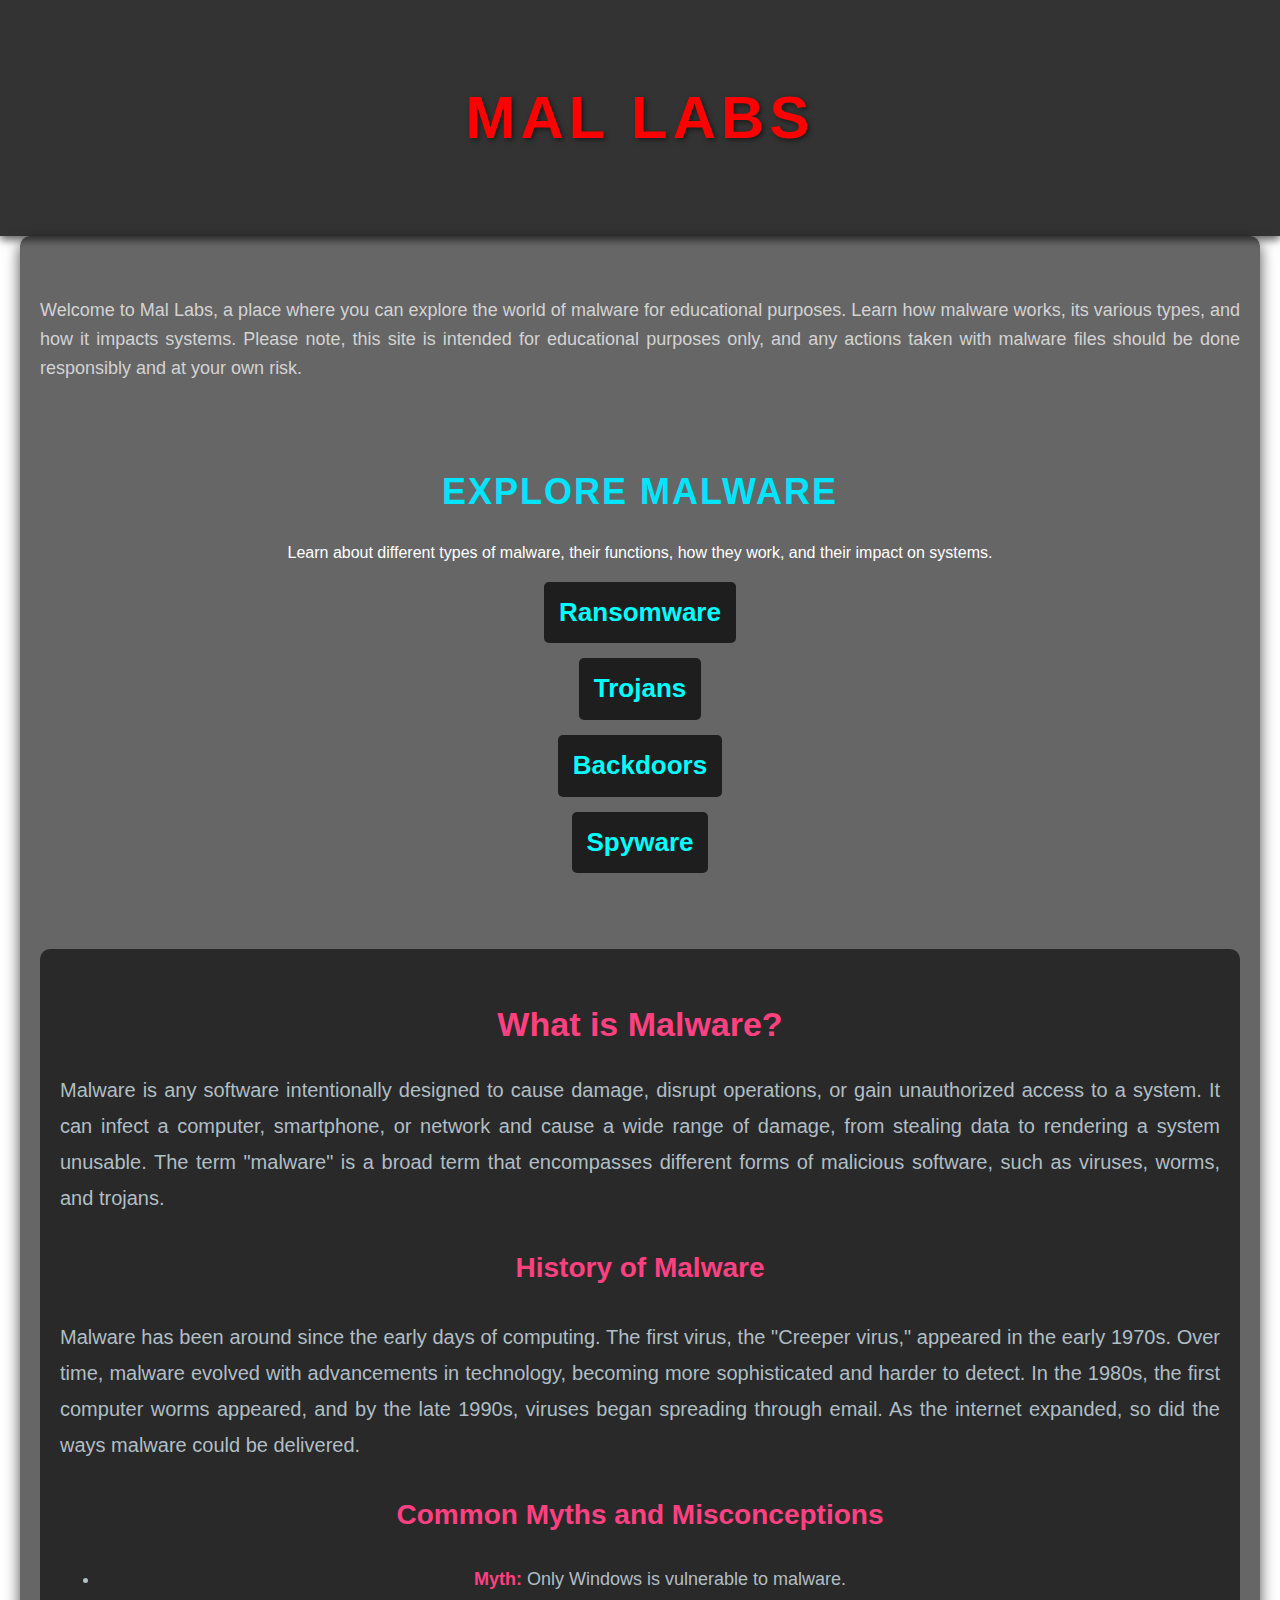
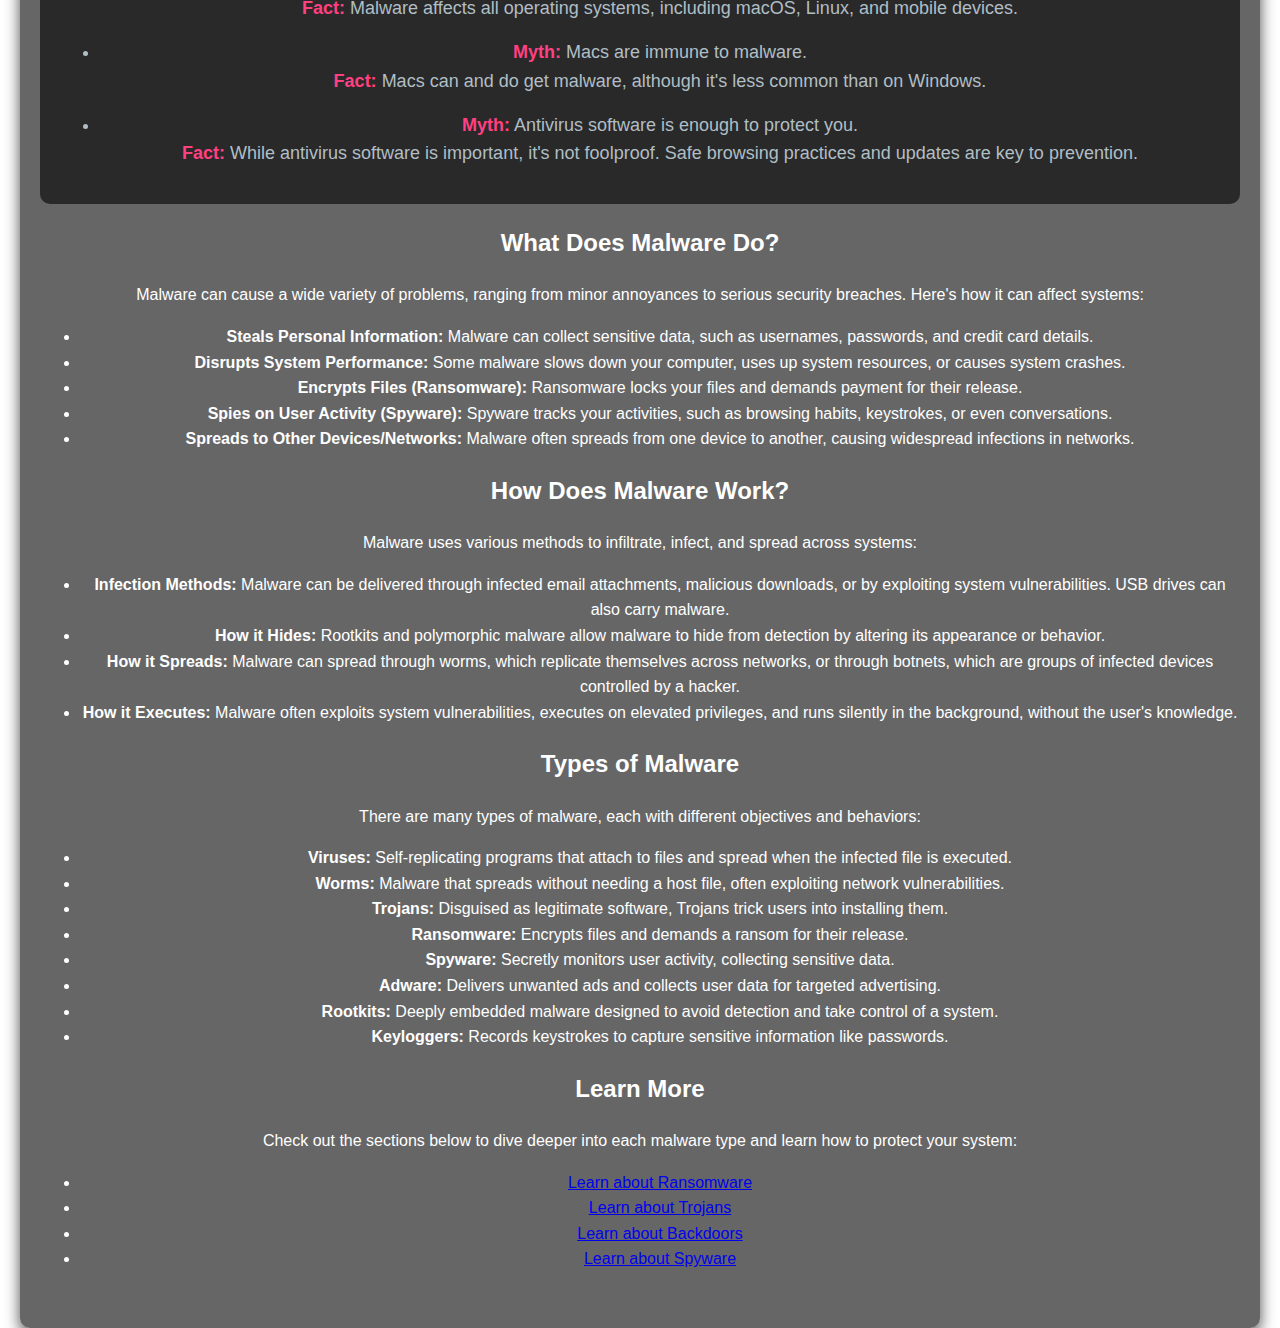
==== index.html @ 7fccf8fe "Add files via upload" ====
<!DOCTYPE html>
<html lang="en">
<head>
    <meta charset="UTF-8">
    <meta name="viewport" content="width=device-width, initial-scale=1.0">
    <title>Mal Labs</title>
    <link rel="stylesheet" href="style.css">
</head>
<body>
    <header>
        <h1 class="logo">MAL LABS</h1>
    </header>
    <main>
        <section class="intro">
            <p>Welcome to Mal Labs, a place where you can explore the world of malware for educational purposes. Learn how malware works, its various types, and how it impacts systems. Please note, this site is intended for educational purposes only, and any actions taken with malware files should be done responsibly and at your own risk.</p>
        </section>
        
        <section class="categories">
            <h2>Explore Malware</h2>
            <p>Learn about different types of malware, their functions, how they work, and their impact on systems.</p>
            <ul>
                <li><a href="Ransomware Page.html">Ransomware</a></li>
                <li><a href="Trojans Page.html">Trojans</a></li>
                <li><a href="Backdoors Page.html">Backdoors</a></li>
                <li><a href="Spyware Page.html">Spyware</a></li>
            </ul>
        </section>

        <section class="what-is-malware">
            <h2>What is Malware?</h2>
            <p>Malware is any software intentionally designed to cause damage, disrupt operations, or gain unauthorized access to a system. It can infect a computer, smartphone, or network and cause a wide range of damage, from stealing data to rendering a system unusable. The term "malware" is a broad term that encompasses different forms of malicious software, such as viruses, worms, and trojans.</p>

            <h3>History of Malware</h3>
            <p>Malware has been around since the early days of computing. The first virus, the "Creeper virus," appeared in the early 1970s. Over time, malware evolved with advancements in technology, becoming more sophisticated and harder to detect. In the 1980s, the first computer worms appeared, and by the late 1990s, viruses began spreading through email. As the internet expanded, so did the ways malware could be delivered.</p>

            <h3>Common Myths and Misconceptions</h3>
            <ul>
                <li><strong>Myth:</strong> Only Windows is vulnerable to malware. <br><strong>Fact:</strong> Malware affects all operating systems, including macOS, Linux, and mobile devices.</li>
                <li><strong>Myth:</strong> Macs are immune to malware. <br><strong>Fact:</strong> Macs can and do get malware, although it's less common than on Windows.</li>
                <li><strong>Myth:</strong> Antivirus software is enough to protect you. <br><strong>Fact:</strong> While antivirus software is important, it's not foolproof. Safe browsing practices and updates are key to prevention.</li>
            </ul>
        </section>

        <section class="what-does-malware-do">
            <h2>What Does Malware Do?</h2>
            <p>Malware can cause a wide variety of problems, ranging from minor annoyances to serious security breaches. Here's how it can affect systems:</p>
            <ul>
                <li><strong>Steals Personal Information:</strong> Malware can collect sensitive data, such as usernames, passwords, and credit card details.</li>
                <li><strong>Disrupts System Performance:</strong> Some malware slows down your computer, uses up system resources, or causes system crashes.</li>
                <li><strong>Encrypts Files (Ransomware):</strong> Ransomware locks your files and demands payment for their release.</li>
                <li><strong>Spies on User Activity (Spyware):</strong> Spyware tracks your activities, such as browsing habits, keystrokes, or even conversations.</li>
                <li><strong>Spreads to Other Devices/Networks:</strong> Malware often spreads from one device to another, causing widespread infections in networks.</li>
            </ul>
        </section>

        <section class="how-malware-works">
            <h2>How Does Malware Work?</h2>
            <p>Malware uses various methods to infiltrate, infect, and spread across systems:</p>
            <ul>
                <li><strong>Infection Methods:</strong> Malware can be delivered through infected email attachments, malicious downloads, or by exploiting system vulnerabilities. USB drives can also carry malware.</li>
                <li><strong>How it Hides:</strong> Rootkits and polymorphic malware allow malware to hide from detection by altering its appearance or behavior.</li>
                <li><strong>How it Spreads:</strong> Malware can spread through worms, which replicate themselves across networks, or through botnets, which are groups of infected devices controlled by a hacker.</li>
                <li><strong>How it Executes:</strong> Malware often exploits system vulnerabilities, executes on elevated privileges, and runs silently in the background, without the user's knowledge.</li>
            </ul>
        </section>

        <section class="types-of-malware">
            <h2>Types of Malware</h2>
            <p>There are many types of malware, each with different objectives and behaviors:</p>
            <ul>
                <li><strong>Viruses:</strong> Self-replicating programs that attach to files and spread when the infected file is executed.</li>
                <li><strong>Worms:</strong> Malware that spreads without needing a host file, often exploiting network vulnerabilities.</li>
                <li><strong>Trojans:</strong> Disguised as legitimate software, Trojans trick users into installing them.</li>
                <li><strong>Ransomware:</strong> Encrypts files and demands a ransom for their release.</li>
                <li><strong>Spyware:</strong> Secretly monitors user activity, collecting sensitive data.</li>
                <li><strong>Adware:</strong> Delivers unwanted ads and collects user data for targeted advertising.</li>
                <li><strong>Rootkits:</strong> Deeply embedded malware designed to avoid detection and take control of a system.</li>
                <li><strong>Keyloggers:</strong> Records keystrokes to capture sensitive information like passwords.</li>
            </ul>
        </section>
        
        <section class="additional-info">
            <h2>Learn More</h2>
            <p>Check out the sections below to dive deeper into each malware type and learn how to protect your system:</p>
            <ul>
                <li><a href="Ransomware Page.html">Learn about Ransomware</a></li>
                <li><a href="Trojans Page.html">Learn about Trojans</a></li>
                <li><a href="Backdoors Page.html">Learn about Backdoors</a></li>
                <li><a href="Spyware Page.html">Learn about Spyware</a></li>
            </ul>
        </section>
    </main>
</body>
</html>
---- style.css ----
/* General Styles */
body {
    font-family: 'Arial', sans-serif;
    background: url('Binary Background.jpg') no-repeat center center fixed;
    background-size: cover;
    color: white;
    text-align: center;
    margin: 0;
    padding: 0;
    line-height: 1.6;
}

/* Header Styling */
header {
    background: rgba(0, 0, 0, 0.8);
    padding: 30px;
    box-shadow: 0 4px 8px rgba(0, 0, 0, 0.6);
}

.logo {
    font-size: 60px;
    font-weight: bold;
    color: red;
    text-transform: uppercase;
    letter-spacing: 5px;
    text-shadow: 2px 2px 5px rgba(0, 0, 0, 0.5);
}

/* Main Section */
main {
    padding: 40px 20px;
    max-width: 1200px;
    margin: 0 auto;
    background: rgba(0, 0, 0, 0.6);
    border-radius: 10px;
    box-shadow: 0 6px 15px rgba(0, 0, 0, 0.7);
}

/* Intro Section */
.intro p {
    font-size: 18px;
    margin: 20px 0;
    color: lightgray;
    text-align: justify;
}

/* Categories List */
.categories {
    margin-top: 30px;
    padding: 20px;
}

.categories h2 {
    font-size: 36px;
    color: #00e5ff;
    margin-bottom: 20px;
    text-transform: uppercase;
    letter-spacing: 2px;
}

.categories ul {
    list-style: none;
    padding: 0;
}

.categories li {
    margin: 15px 0;
}

.categories a {
    font-size: 26px;
    color: cyan;
    text-decoration: none;
    font-weight: bold;
    transition: color 0.3s, transform 0.3s ease-in-out;
    padding: 10px 15px;
    border-radius: 5px;
    display: inline-block;
    background: rgba(0, 0, 0, 0.7);
}

.categories a:hover {
    color: lime;
    text-decoration: underline;
    transform: scale(1.1);
    background: rgba(0, 0, 0, 0.9);
}

/* What is Malware Section */
.what-is-malware {
    margin-top: 40px;
    padding: 20px;
    background: rgba(0, 0, 0, 0.6);
    border-radius: 10px;
}

.what-is-malware h2 {
    font-size: 34px;
    color: #ff4081;
    margin-bottom: 20px;
}

.what-is-malware p {
    font-size: 20px;
    color: #b0bec5;
    line-height: 1.8;
    margin-bottom: 20px;
    text-align: justify;
}

.what-is-malware h3 {
    font-size: 28px;
    color: #ff4081;
    margin-top: 30px;
}

.what-is-malware ul {
    margin-top: 20px;
}

.what-is-malware ul li {
    margin-bottom: 15px;
    font-size: 18px;
    color: #b0bec5;
}

.what-is-malware ul li strong {
    color: #ff4081;
}

/* Footer Section (optional) */
footer {
    background: rgba(0, 0, 0, 0.8);
    padding: 15px 0;
    position: fixed;
    bottom: 0;
    width: 100%;
    text-align: center;
    color: lightgray;
    font-size: 14px;
}

footer a {
    color: #00e5ff;
    text-decoration: none;
}

footer a:hover {
    color: lime;
    text-decoration: underline;
}
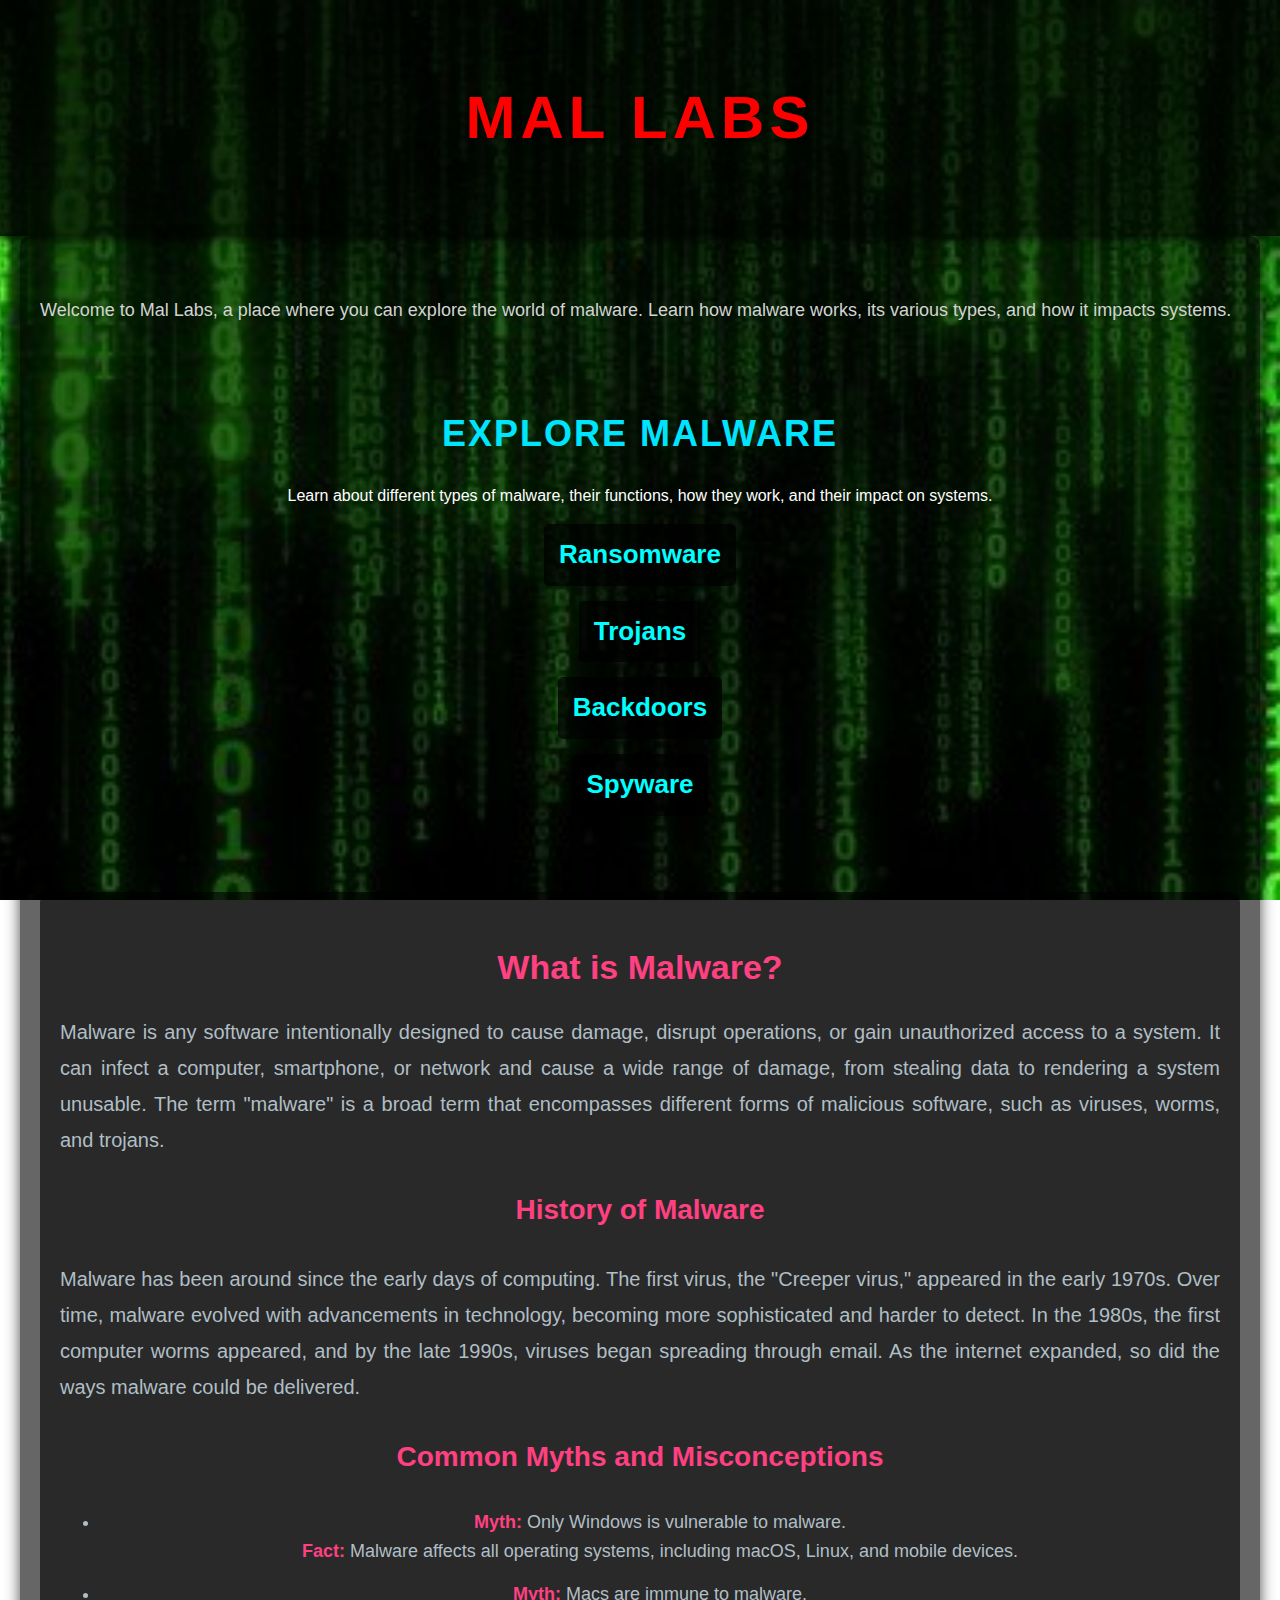
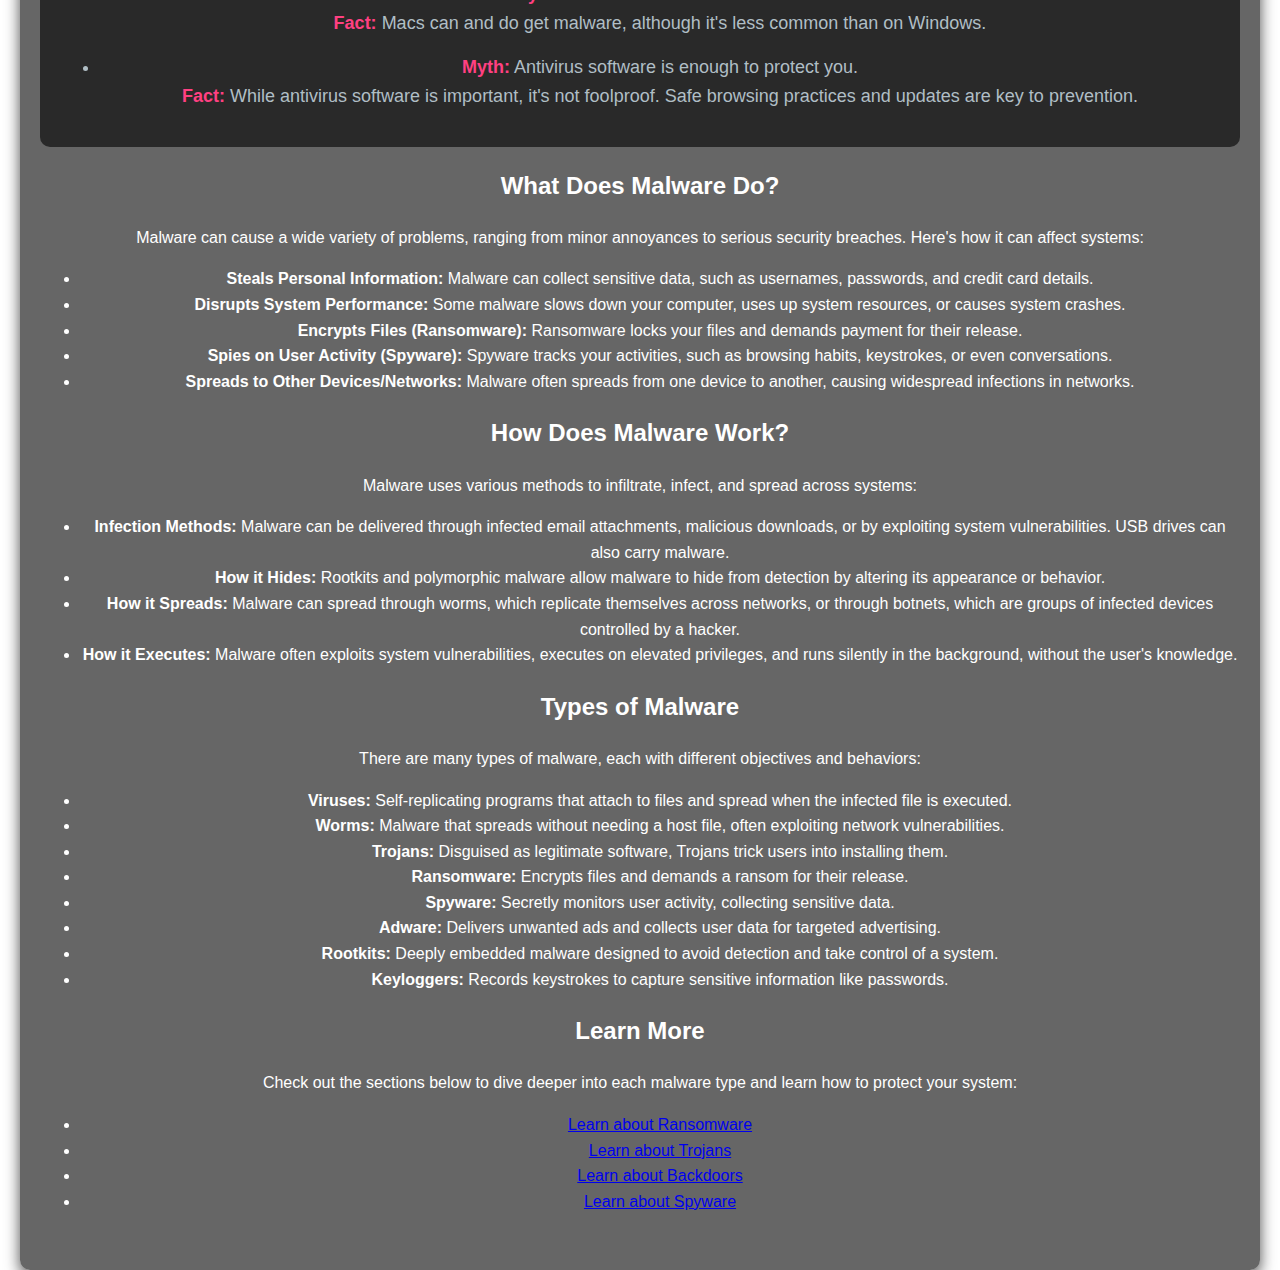
==== commit 97f2195e: "Update index.html" ====
--- a/index.html
+++ b/index.html
@@ -12,7 +12,7 @@
     </header>
     <main>
         <section class="intro">
-            <p>Welcome to Mal Labs, a place where you can explore the world of malware for educational purposes. Learn how malware works, its various types, and how it impacts systems. Please note, this site is intended for educational purposes only, and any actions taken with malware files should be done responsibly and at your own risk.</p>
+            <p>Welcome to Mal Labs, a place where you can explore the world of malware. Learn how malware works, its various types, and how it impacts systems.</p>
         </section>
         
         <section class="categories">
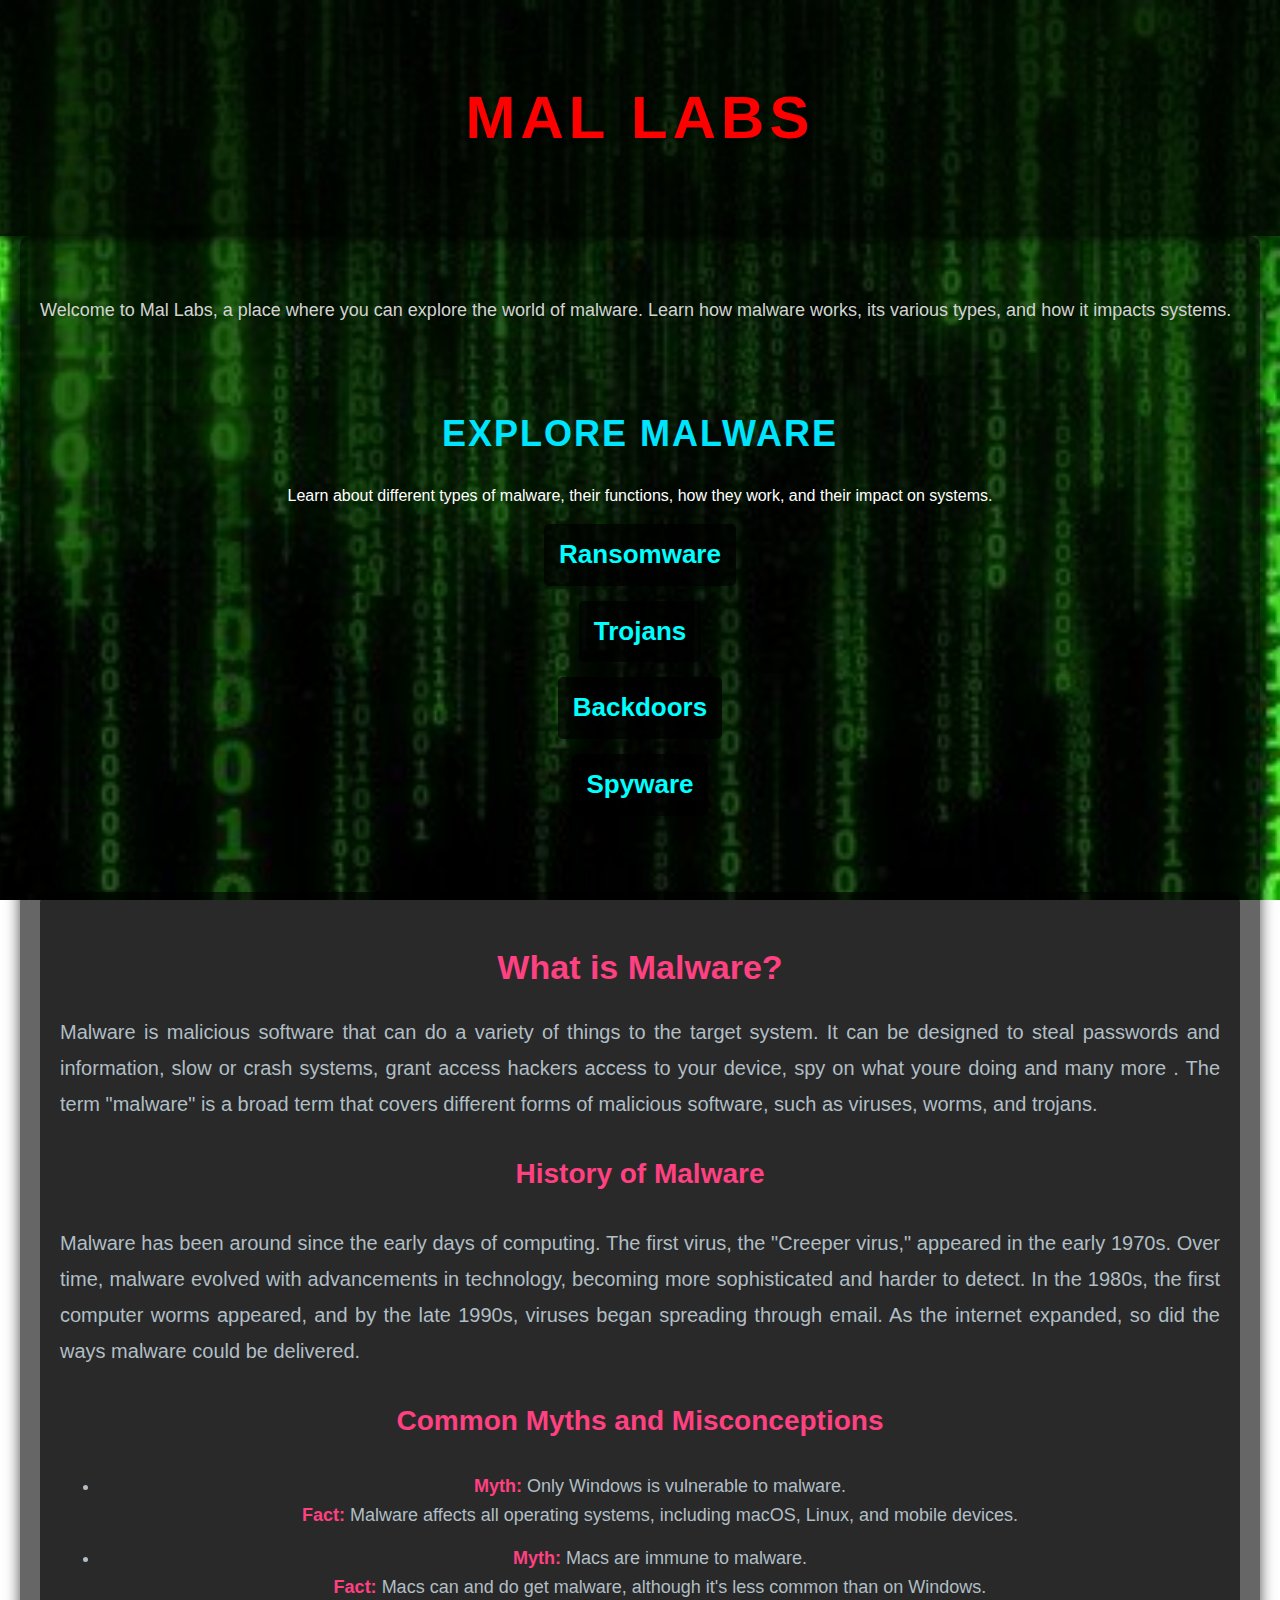
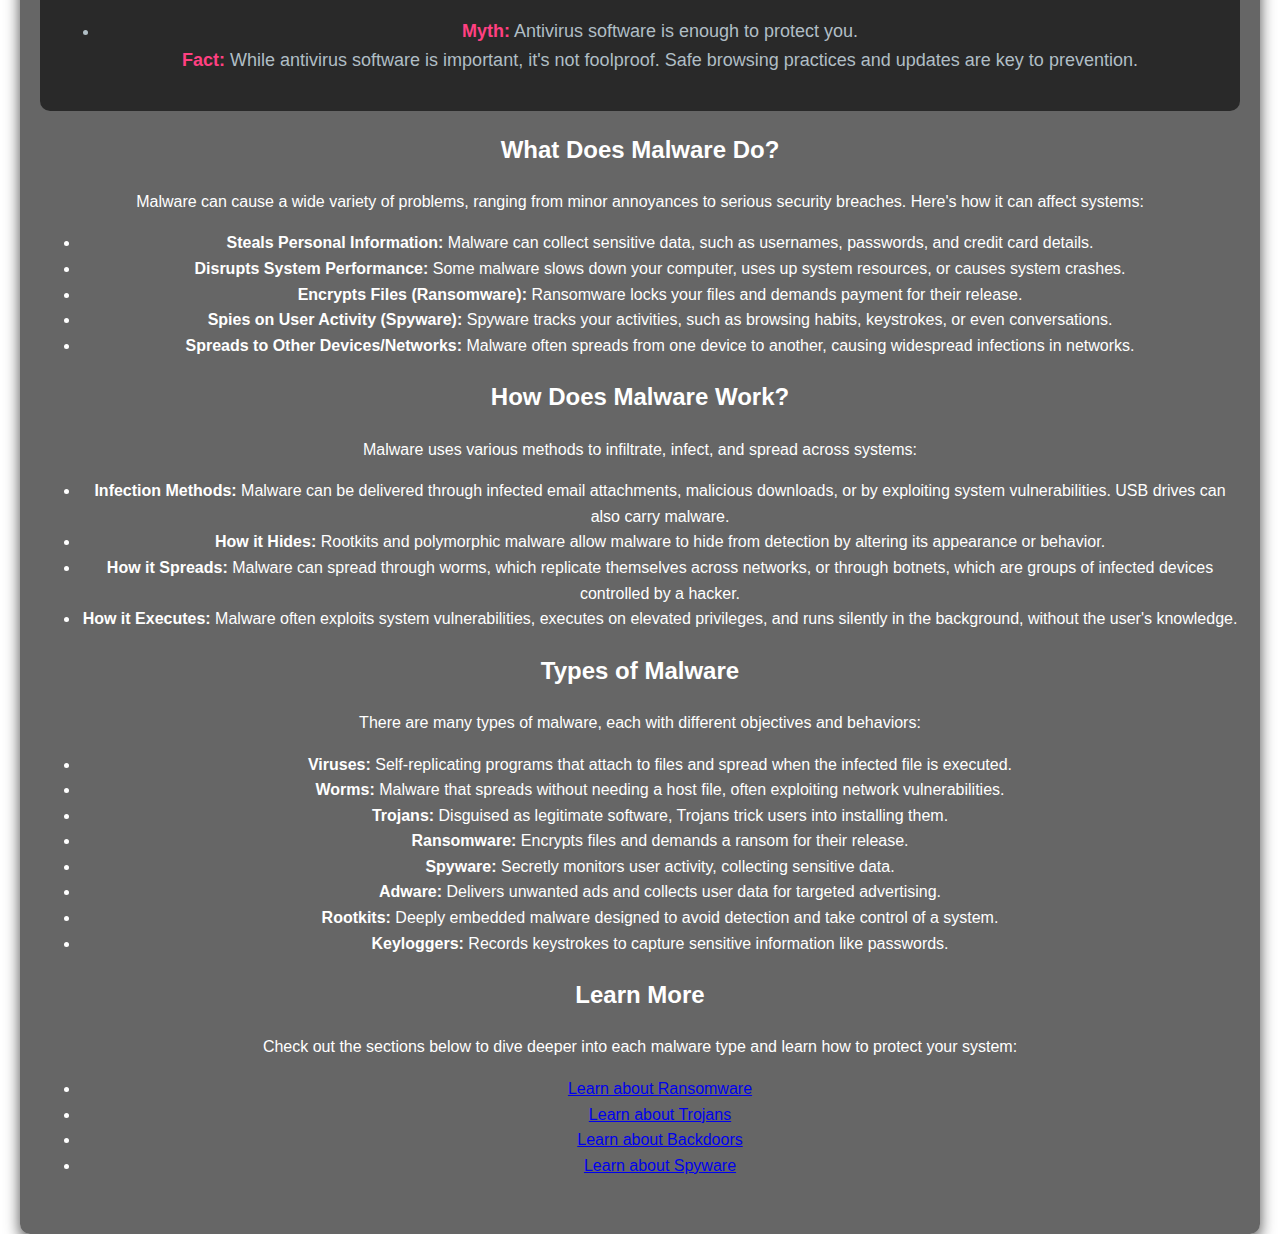
==== commit 24aa0e9a: "Update index.html" ====
--- a/index.html
+++ b/index.html
@@ -28,7 +28,7 @@
 
         <section class="what-is-malware">
             <h2>What is Malware?</h2>
-            <p>Malware is any software intentionally designed to cause damage, disrupt operations, or gain unauthorized access to a system. It can infect a computer, smartphone, or network and cause a wide range of damage, from stealing data to rendering a system unusable. The term "malware" is a broad term that encompasses different forms of malicious software, such as viruses, worms, and trojans.</p>
+            <p>Malware is malicious software that can do a variety of things to the target system. It can be designed to steal passwords and information, slow or crash systems, grant access hackers access to your device, spy on what youre doing and many more  . The term "malware" is a broad term that covers different forms of malicious software, such as viruses, worms, and trojans.</p>
 
             <h3>History of Malware</h3>
             <p>Malware has been around since the early days of computing. The first virus, the "Creeper virus," appeared in the early 1970s. Over time, malware evolved with advancements in technology, becoming more sophisticated and harder to detect. In the 1980s, the first computer worms appeared, and by the late 1990s, viruses began spreading through email. As the internet expanded, so did the ways malware could be delivered.</p>
--- a/style.css
+++ b/style.css
@@ -1,7 +1,7 @@
 /* General Styles */
 body {
     font-family: 'Arial', sans-serif;
-    background: url('Binary Background.jpg') no-repeat center center fixed;
+    background: url('/Binary Background.jpg') no-repeat center center fixed;
     background-size: cover;
     color: white;
     text-align: center;
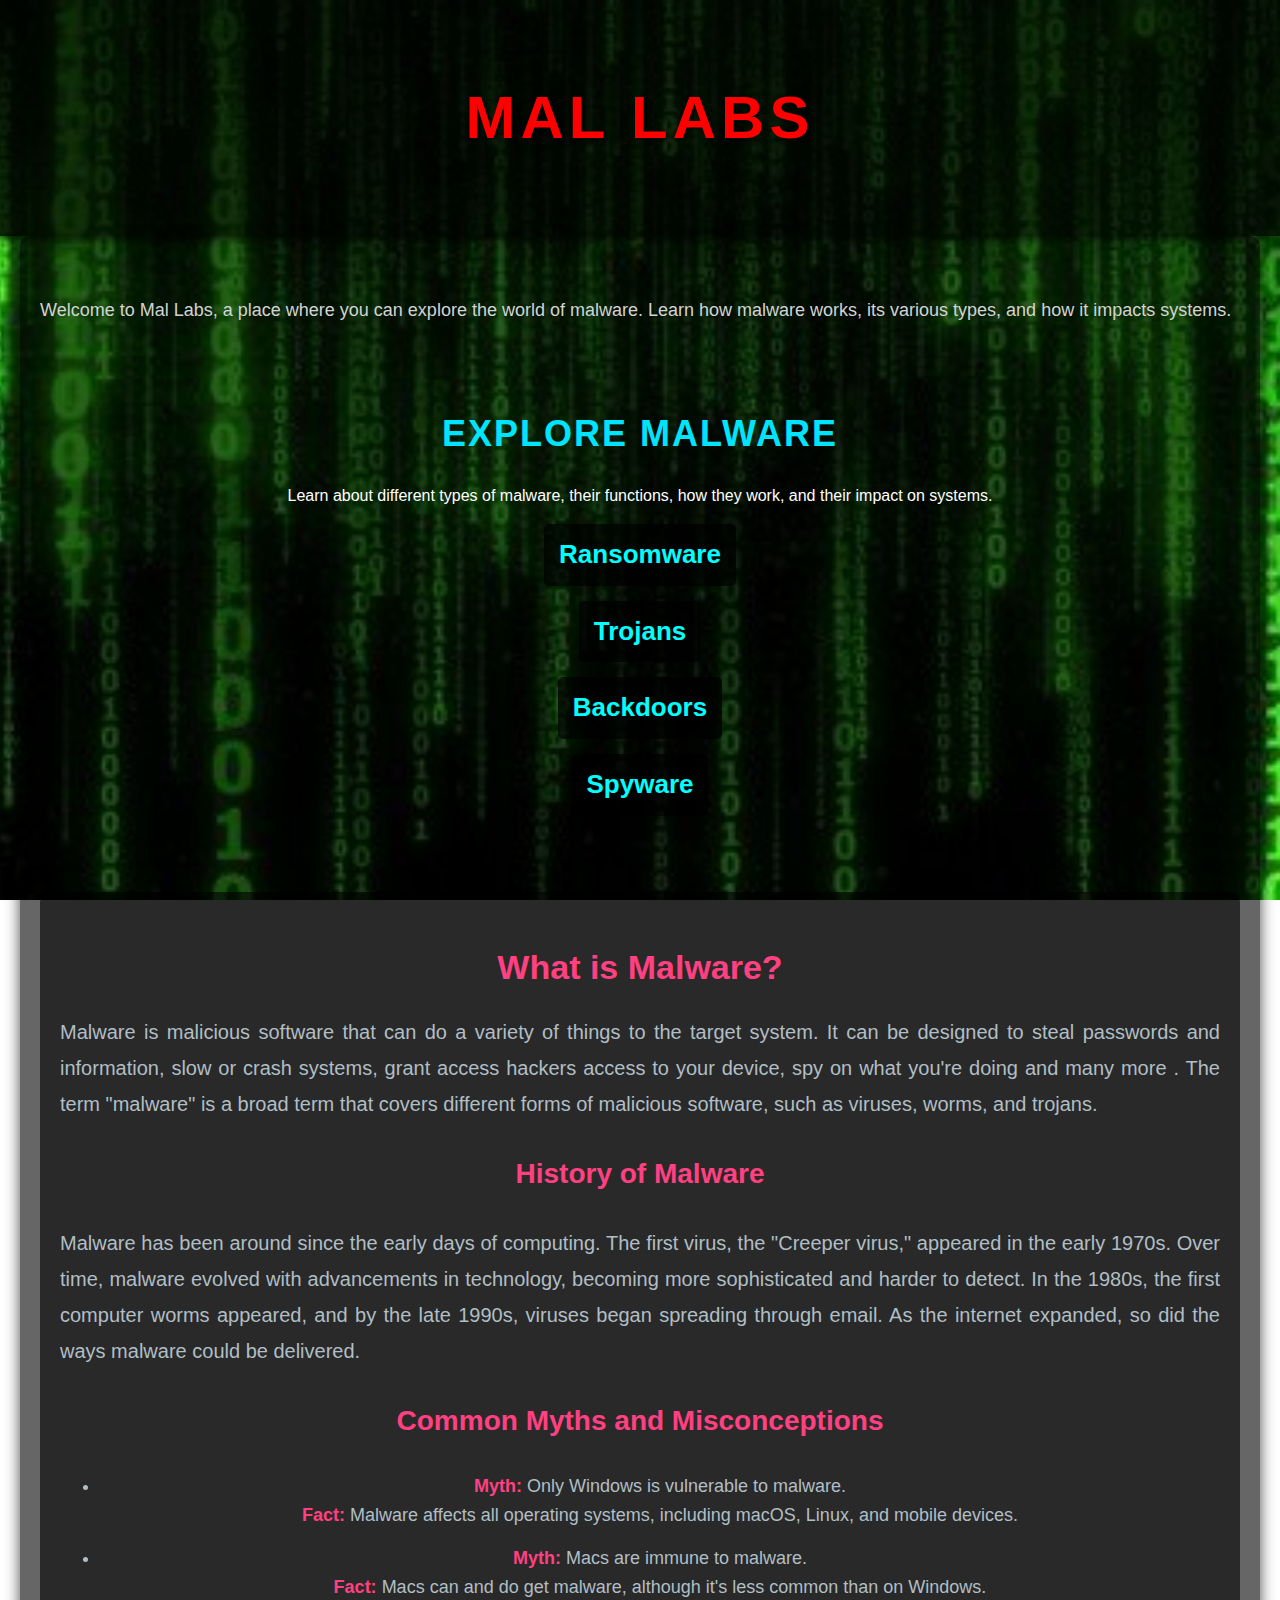
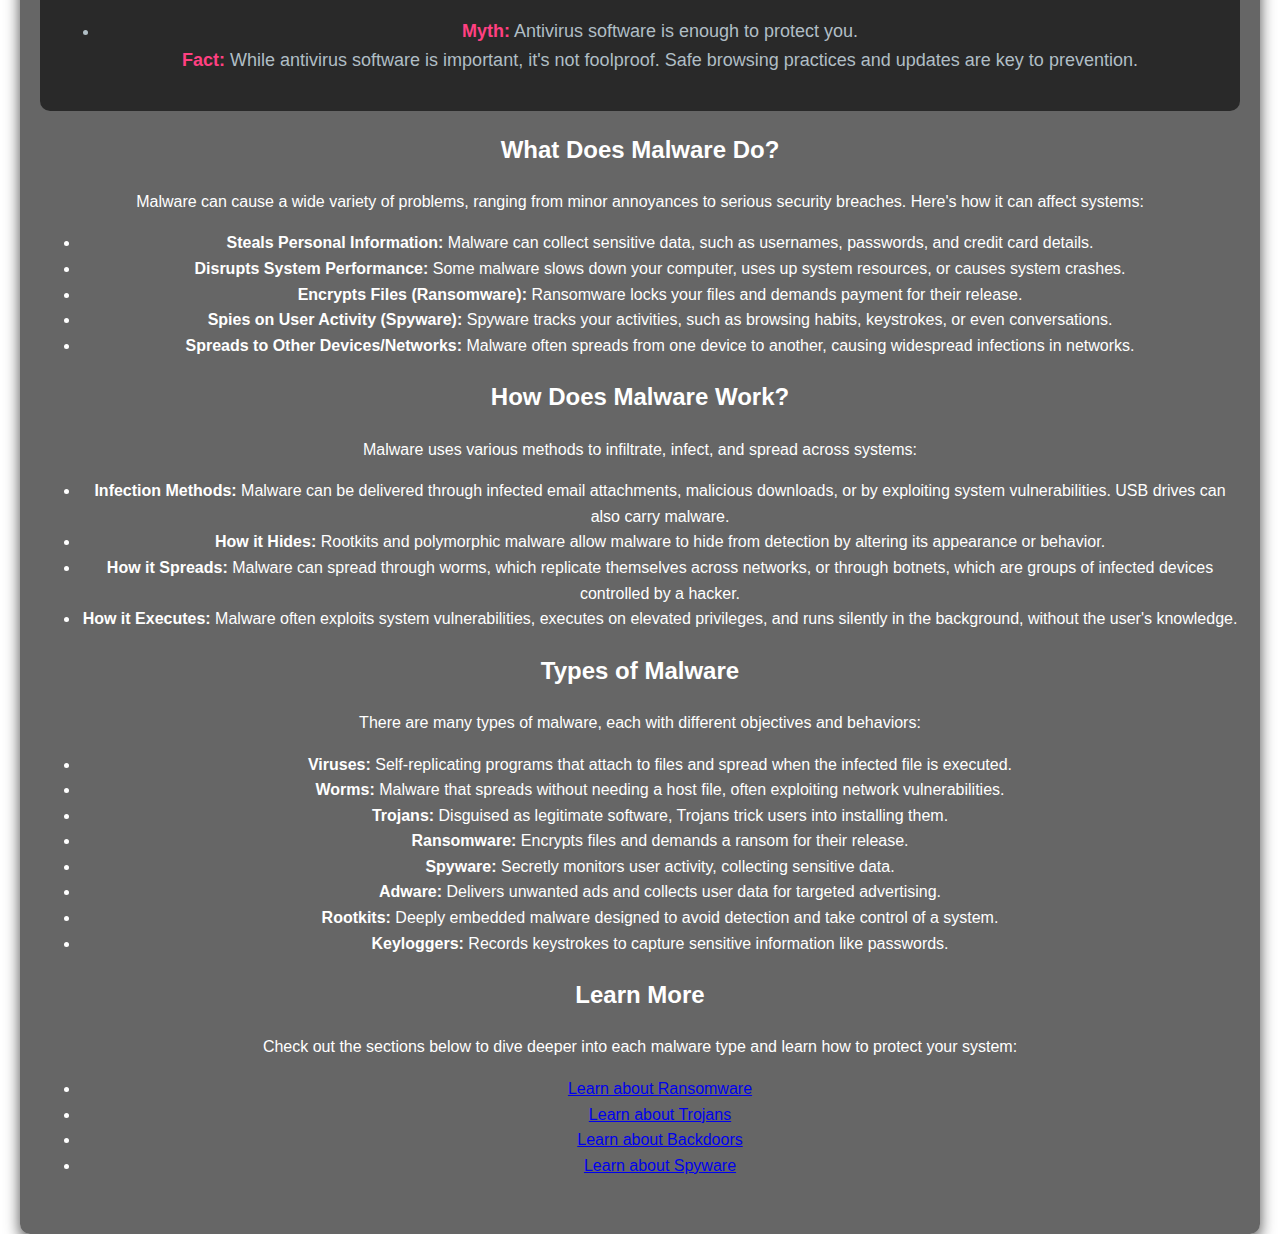
==== commit 694c5baf: "Update index.html" ====
--- a/index.html
+++ b/index.html
@@ -28,7 +28,7 @@
 
         <section class="what-is-malware">
             <h2>What is Malware?</h2>
-            <p>Malware is malicious software that can do a variety of things to the target system. It can be designed to steal passwords and information, slow or crash systems, grant access hackers access to your device, spy on what youre doing and many more  . The term "malware" is a broad term that covers different forms of malicious software, such as viruses, worms, and trojans.</p>
+            <p>Malware is malicious software that can do a variety of things to the target system. It can be designed to steal passwords and information, slow or crash systems, grant access hackers access to your device, spy on what you're doing and many more  . The term "malware" is a broad term that covers different forms of malicious software, such as viruses, worms, and trojans.</p>
 
             <h3>History of Malware</h3>
             <p>Malware has been around since the early days of computing. The first virus, the "Creeper virus," appeared in the early 1970s. Over time, malware evolved with advancements in technology, becoming more sophisticated and harder to detect. In the 1980s, the first computer worms appeared, and by the late 1990s, viruses began spreading through email. As the internet expanded, so did the ways malware could be delivered.</p>
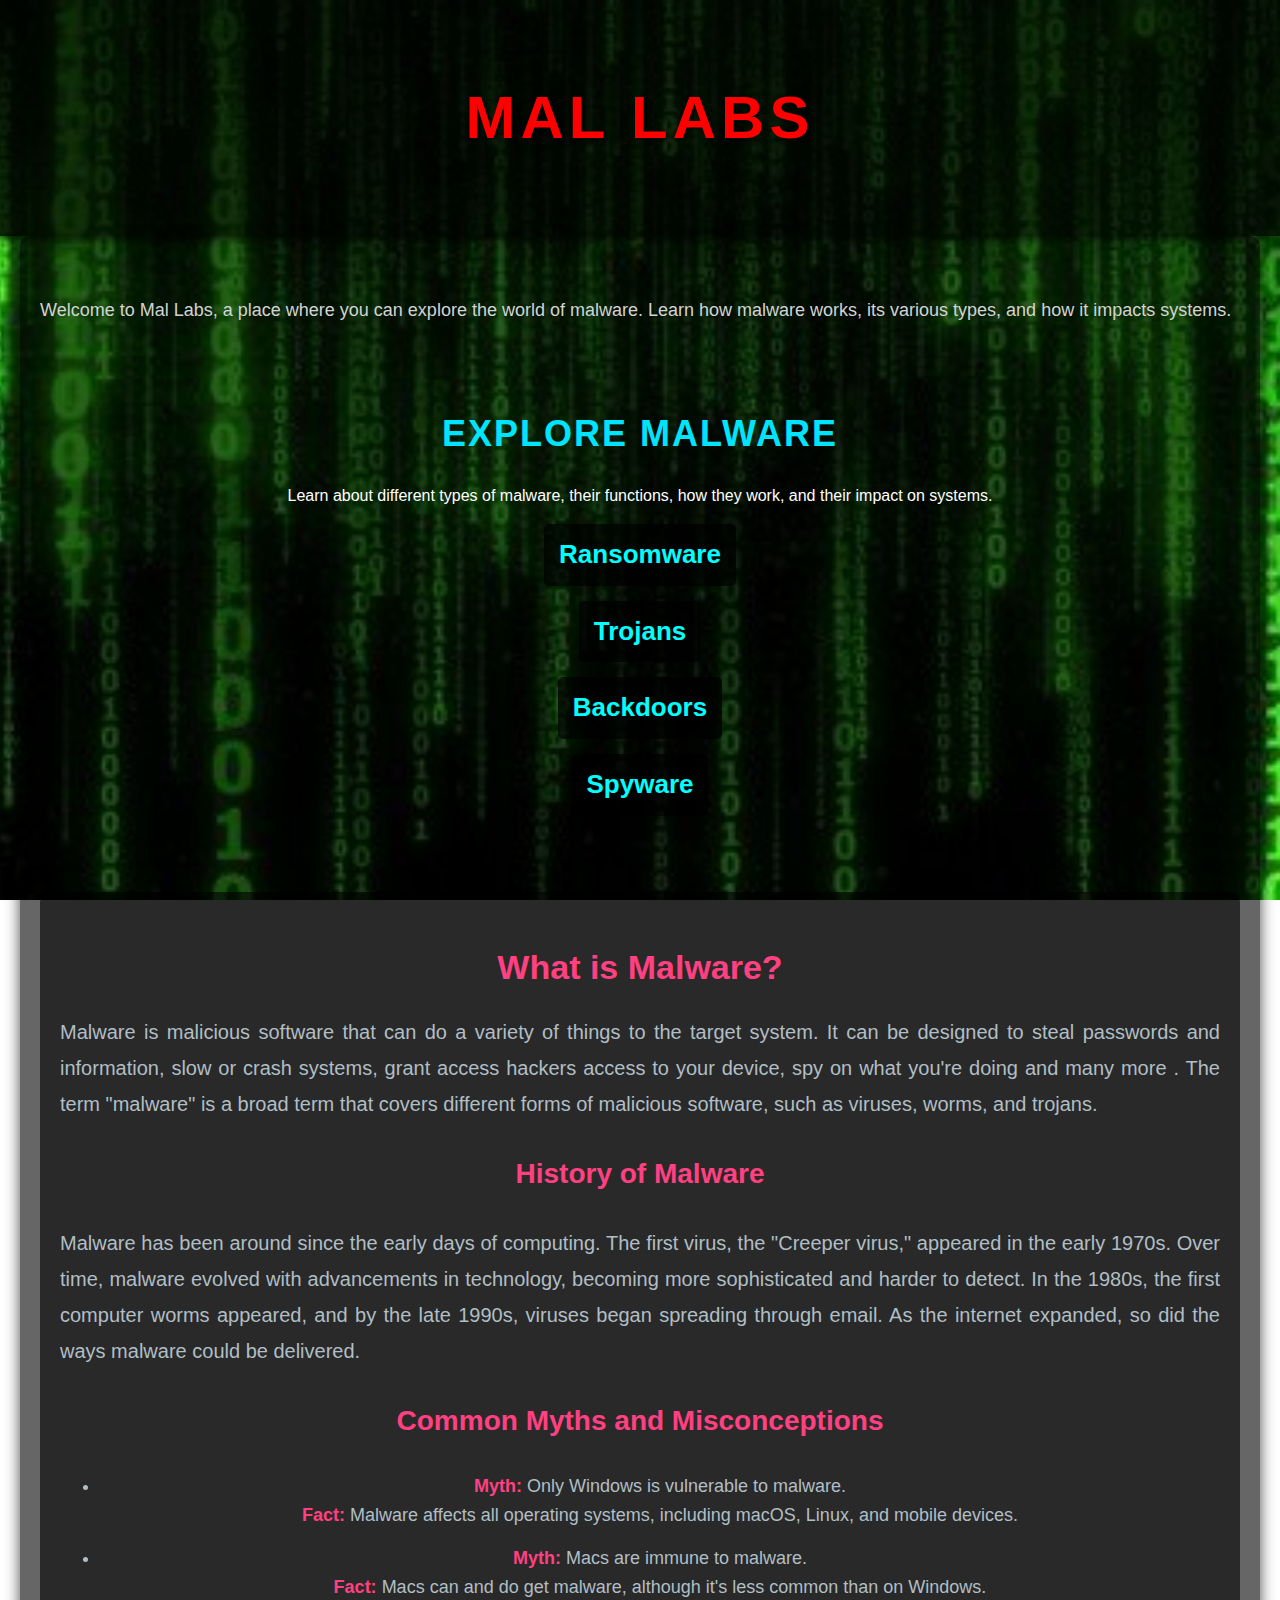
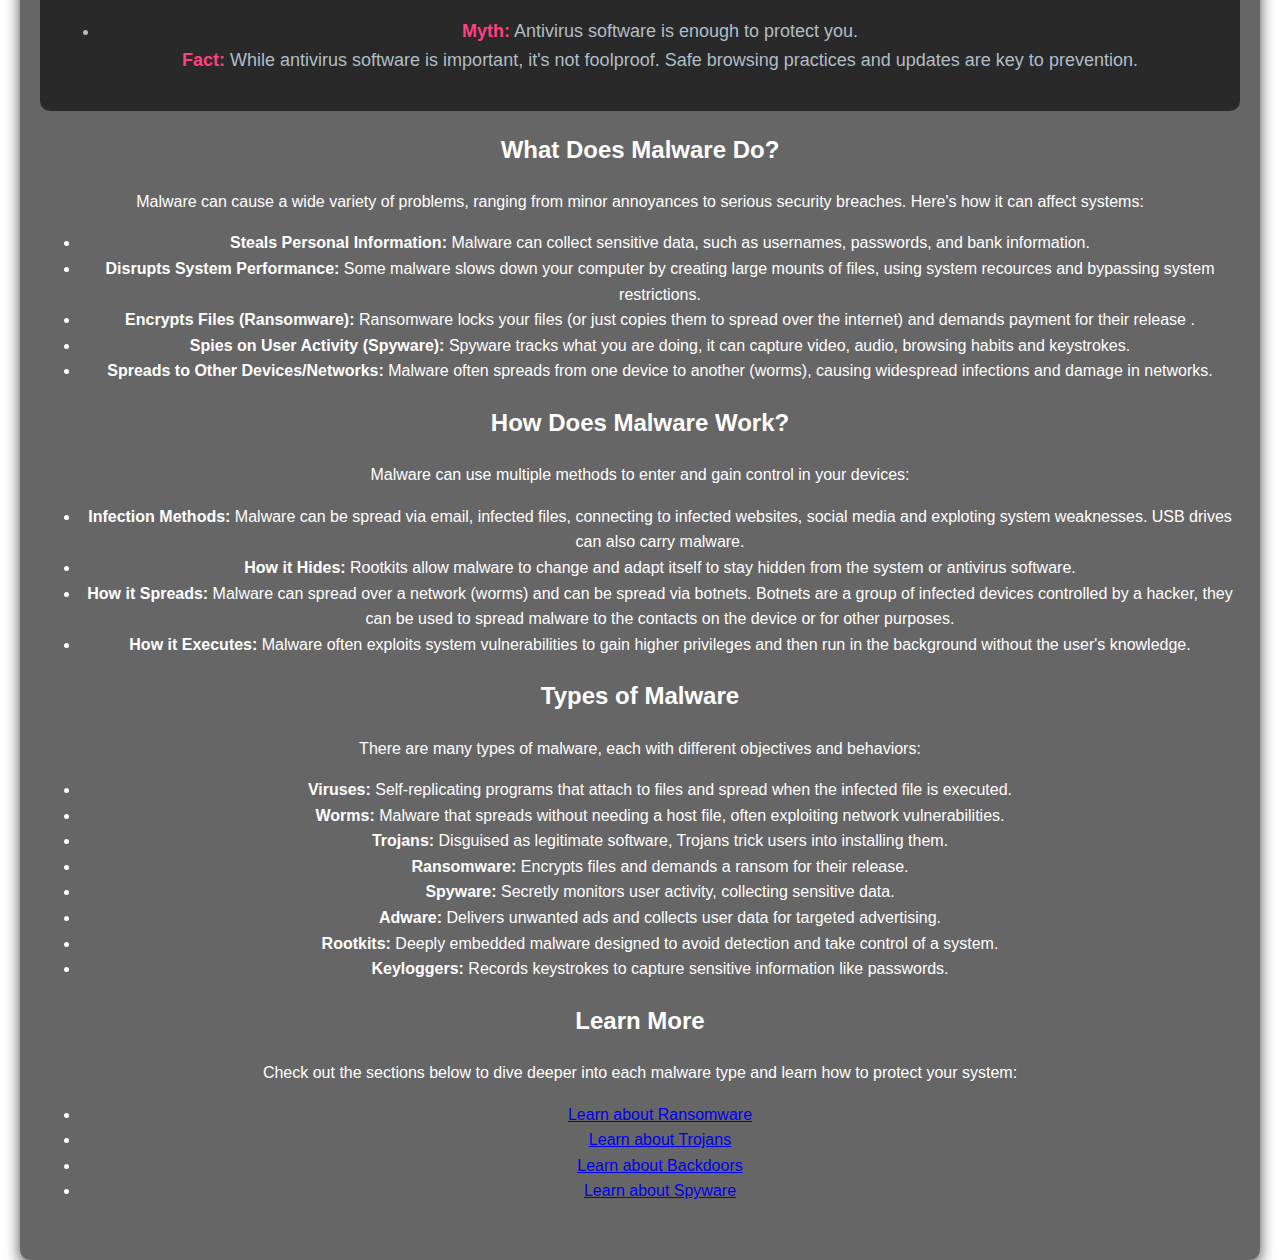
==== commit 4497c59a: "Update index.html" ====
--- a/index.html
+++ b/index.html
@@ -45,22 +45,22 @@
             <h2>What Does Malware Do?</h2>
             <p>Malware can cause a wide variety of problems, ranging from minor annoyances to serious security breaches. Here's how it can affect systems:</p>
             <ul>
-                <li><strong>Steals Personal Information:</strong> Malware can collect sensitive data, such as usernames, passwords, and credit card details.</li>
-                <li><strong>Disrupts System Performance:</strong> Some malware slows down your computer, uses up system resources, or causes system crashes.</li>
-                <li><strong>Encrypts Files (Ransomware):</strong> Ransomware locks your files and demands payment for their release.</li>
-                <li><strong>Spies on User Activity (Spyware):</strong> Spyware tracks your activities, such as browsing habits, keystrokes, or even conversations.</li>
-                <li><strong>Spreads to Other Devices/Networks:</strong> Malware often spreads from one device to another, causing widespread infections in networks.</li>
+                <li><strong>Steals Personal Information:</strong> Malware can collect sensitive data, such as usernames, passwords, and bank information.</li>
+                <li><strong>Disrupts System Performance:</strong> Some malware slows down your computer by creating large mounts of files, using system recources and bypassing system restrictions.</li>
+                <li><strong>Encrypts Files (Ransomware):</strong> Ransomware locks your files (or just copies them to spread over the internet) and demands payment for their release .</li>
+                <li><strong>Spies on User Activity (Spyware):</strong> Spyware tracks what you are doing, it can capture video, audio, browsing habits and keystrokes.</li>
+                <li><strong>Spreads to Other Devices/Networks:</strong> Malware often spreads from one device to another (worms), causing widespread infections and damage in networks.</li>
             </ul>
         </section>
 
         <section class="how-malware-works">
             <h2>How Does Malware Work?</h2>
-            <p>Malware uses various methods to infiltrate, infect, and spread across systems:</p>
+            <p>Malware can use multiple methods to enter and gain control in your devices:</p>
             <ul>
-                <li><strong>Infection Methods:</strong> Malware can be delivered through infected email attachments, malicious downloads, or by exploiting system vulnerabilities. USB drives can also carry malware.</li>
-                <li><strong>How it Hides:</strong> Rootkits and polymorphic malware allow malware to hide from detection by altering its appearance or behavior.</li>
-                <li><strong>How it Spreads:</strong> Malware can spread through worms, which replicate themselves across networks, or through botnets, which are groups of infected devices controlled by a hacker.</li>
-                <li><strong>How it Executes:</strong> Malware often exploits system vulnerabilities, executes on elevated privileges, and runs silently in the background, without the user's knowledge.</li>
+                <li><strong>Infection Methods:</strong> Malware can be spread via email, infected files, connecting to infected websites, social media and exploting system weaknesses. USB drives can also carry malware.</li>
+                <li><strong>How it Hides:</strong> Rootkits allow malware to change and adapt itself to stay hidden from the system or antivirus software.</li>
+                <li><strong>How it Spreads:</strong> Malware can spread over a network (worms) and can be spread via botnets. Botnets are a group of infected devices controlled by a hacker, they can be used to spread malware to the contacts on the device or for other purposes.</li>
+                <li><strong>How it Executes:</strong> Malware often exploits system vulnerabilities to gain higher privileges and then run in the background without the user's knowledge.</li>
             </ul>
         </section>
 
